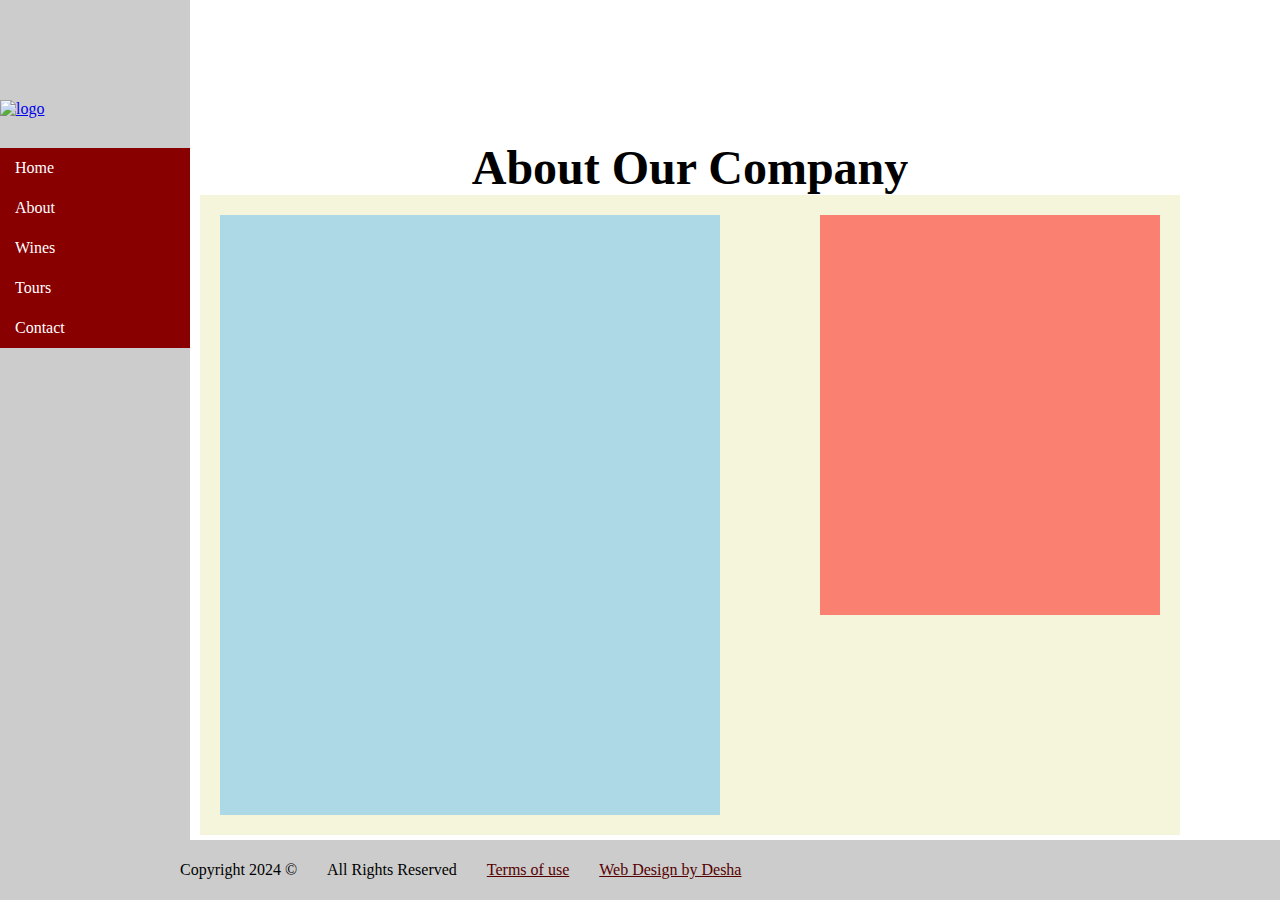
==== about.html @ 6b64fff3 "initial commit" ====
<!doctype html>
<html lang="en">
<head>
<meta charset="UTF-8">
<title>About page of Our Wine Website</title>
<link  href="css/styles.css" type="text/css" rel="stylesheet">
</head>

<body class="about">
<header>
<a href="index.html"><img id="logo" src="images/logo.jpg" alt="logo"></a>

<nav>
    <ul>
        <li><a href="index.html">Home</a></li>
        <li><a href="about.html">About</a></li>
        <li><a href="#">Wines</a>
        <ul class="drop-down">
            <li><a href="cabernet.html">Cabernet</a></li>
            <li><a href="merlot.html">Merlot</a></li>
            <li><a href="malbec.html">Malbec</a></li>
        </ul>
        </li>
        <li><a href="tours.htnl">Tours</a></li>
        <li><a href="contact">Contact</a></li>
    </ul>
</nav>
</header>

<div id="wrapper">
<h1>About Our Company</h1>
<div class="row">
<main>

</main>

<aside>

</aside>

</div> <!-- end row -->
</div> <!-- close wrapper -->
<footer>
<ul>
<li>Copyright 2024 &copy</li>
<li>All Rights Reserved</li>
<li><a href="">Terms of use</a></li>
<li><a href="">Web Design by Desha</a></li>
</ul>
</footer>

</body>
</html>
---- css/styles.css ----
/* Styles for our wine website */

* {
padding: 0;
margin: 0;
box-sizing: border-box;

}

body {
    /* background: orange; */
    background-image: url(../images/grid-16.png);
    background-repeat: repeat-y;
    background-position: 220px 0;
}

header {
    background: #ccc;
    width: 190px;
    height: 100%;
    position: fixed;
    top: 0;
    left: 0;
}
nav li {
    height: 40px;
    line-height: 40px;
    background: #800;
    position: relative;
    
}

.drop-down {
    display: none;
    
}

nav li:hover .drop-down {
    display: block;
    position: absolute;
    top: 0;
    left: 120px;
    z-index: 1;
    width: 140px;
    list-style-type: none;
   

}

nav a {
    color: #fff;
    padding-left: 15px;
    text-decoration: none;
    display: block;

}

nav a:hover {
    background: #500;
}

#logo {
    margin-top: 100px;
    margin-bottom: 30px;
}

.row {
    background: beige;
    /* height: 400px; */
    padding: 20px;
    overflow: hidden;
}

.third {
    width: 300px;
    height: 300px;
    background: pink;
    margin-right: 20px;
    float: left;
}

.third:last-of-type {
    margin-right: 0;
}

#wrapper {
    margin: 140px 0 0 200px;
    /* padding: 20px 0; */
    width: 980px;

}

main {
    width: 500px;
    float: left;
    height: 600px;
    background: lightblue;
}

aside {
    width: 340px;
    float: right;
    height: 400px;
    background: salmon;
}

footer {
    height: 60px;
    line-height: 60px;
    width: 100%;
    position: fixed;
    bottom: 0;
    left: 180px;
    background: #ccc;
}

footer li {
    float: left;
    margin-right: 30px;
    list-style-type: none;
}

footer a {
    color: #500;
}

img {
    display: block;
    max-width: 100%;
}

/* Typography */
h1 {
    text-align: center;
    font-size: 3em;
}
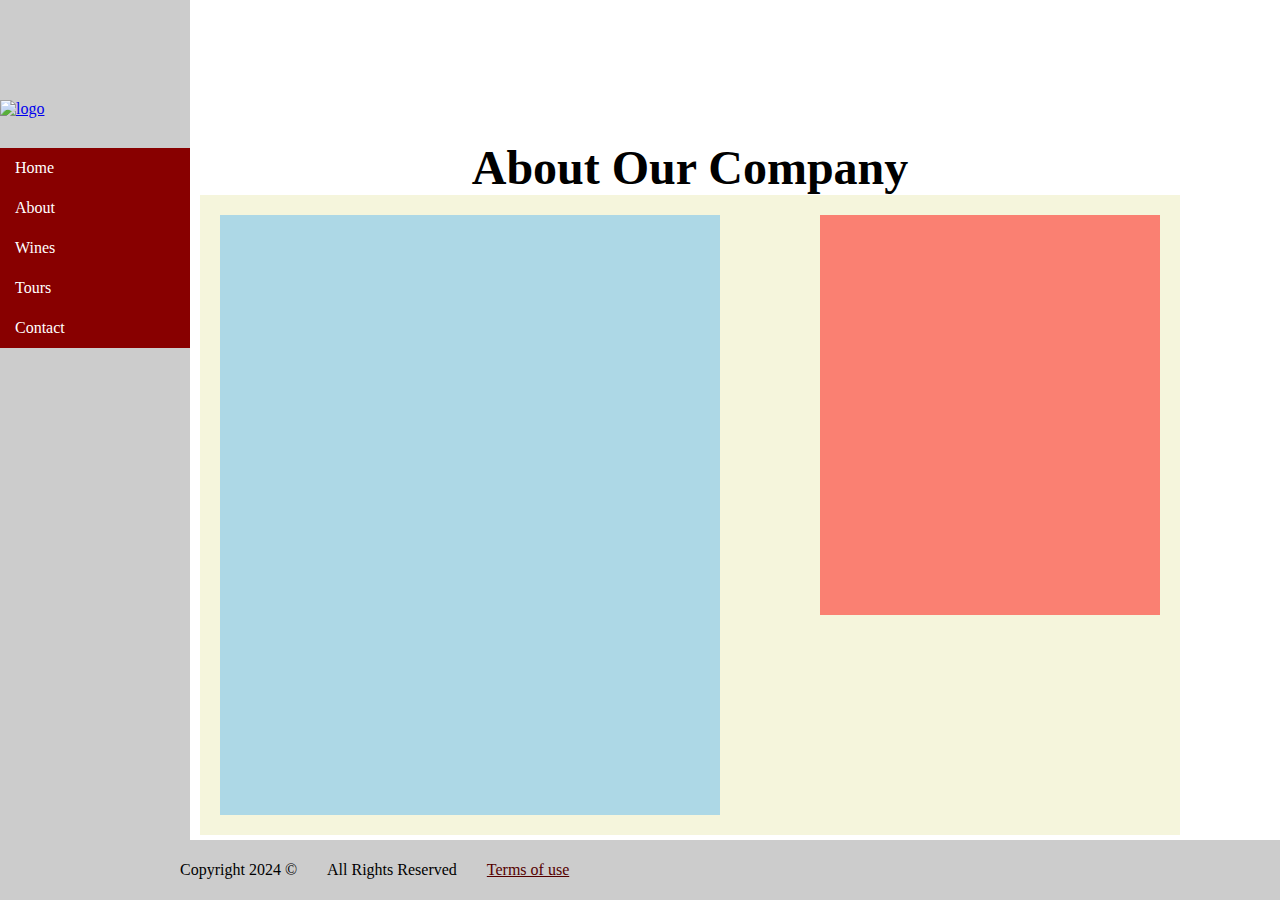
==== commit 111c5779: "removed footer link" ====
--- a/about.html
+++ b/about.html
@@ -45,7 +45,6 @@
 <li>Copyright 2024 &copy</li>
 <li>All Rights Reserved</li>
 <li><a href="">Terms of use</a></li>
-<li><a href="">Web Design by Desha</a></li>
 </ul>
 </footer>
 
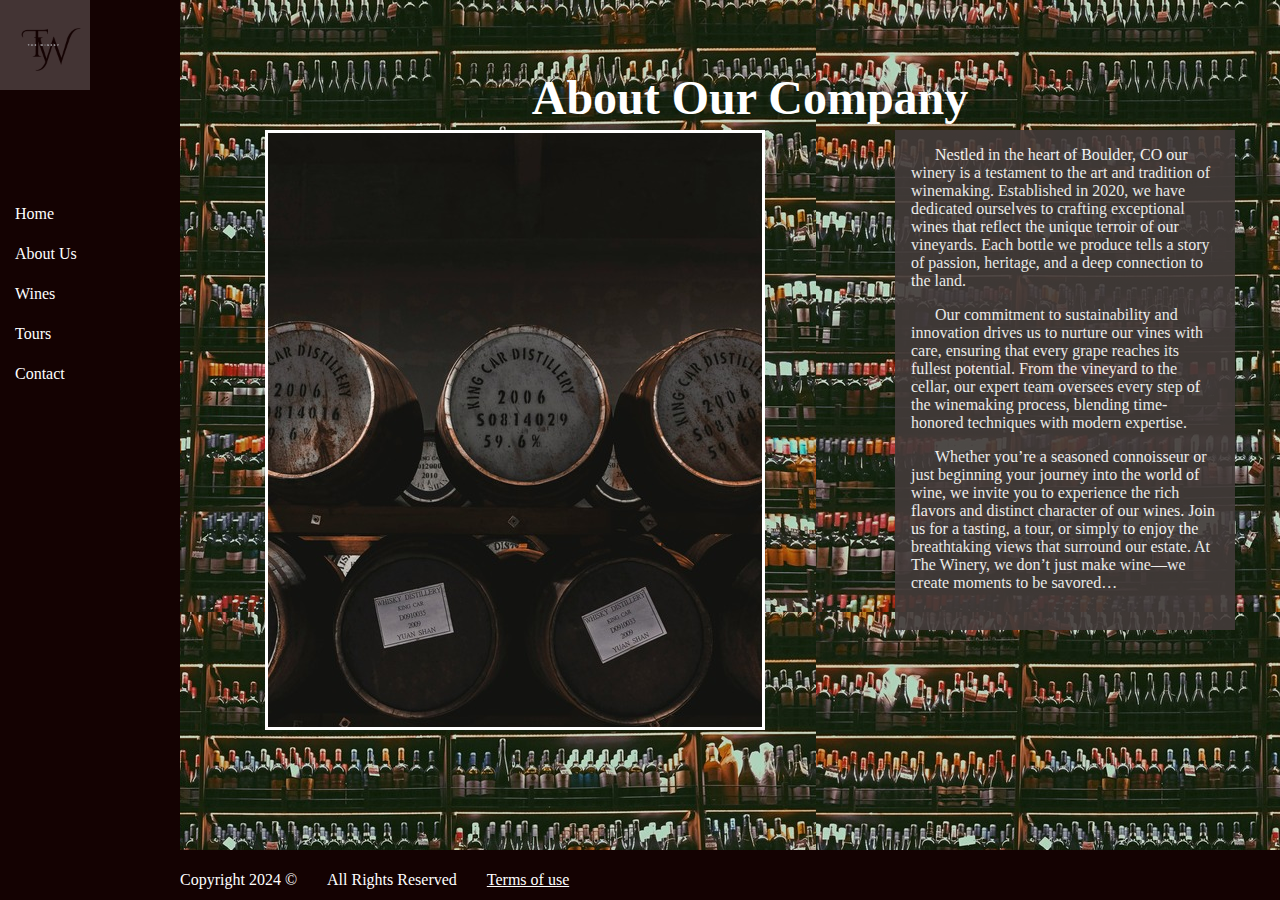
==== commit cbdfe897: "updated navs" ====
--- a/about.html
+++ b/about.html
@@ -8,12 +8,12 @@
 
 <body class="about">
 <header>
-<a href="index.html"><img id="logo" src="images/logo.jpg" alt="logo"></a>
+<a href="index.html"><img id="logo" src="images/the Winery logo.png" alt="logo"></a>
 
 <nav>
     <ul>
         <li><a href="index.html">Home</a></li>
-        <li><a href="about.html">About</a></li>
+        <li><a href="about.html">About Us</a></li>
         <li><a href="#">Wines</a>
         <ul class="drop-down">
             <li><a href="cabernet.html">Cabernet</a></li>
@@ -27,7 +27,7 @@
 </nav>
 </header>
 
-<div id="wrapper">
+<div id="wrapper-about">
 <h1>About Our Company</h1>
 <div class="row">
 <main>
@@ -35,6 +35,15 @@
 </main>
 
 <aside>
+ <p>
+    Nestled in the heart of Boulder, CO our winery is a testament to the art and tradition of winemaking. Established in 2020, we have dedicated ourselves to crafting exceptional wines that reflect the unique terroir of our vineyards. Each bottle we produce tells a story of passion, heritage, and a deep connection to the land.
+    </p>
+   <p>
+    Our commitment to sustainability and innovation drives us to nurture our vines with care, ensuring that every grape reaches its fullest potential. From the vineyard to the cellar, our expert team oversees every step of the winemaking process, blending time-honored techniques with modern expertise.
+   </p> 
+   <p>
+    Whether you’re a seasoned connoisseur or just beginning your journey into the world of wine, we invite you to experience the rich flavors and distinct character of our wines. Join us for a tasting, a tour, or simply to enjoy the breathtaking views that surround our estate. At The Winery, we don’t just make wine—we create moments to be savored…
+ </p>
 
 </aside>
 
--- a/css/styles.css
+++ b/css/styles.css
@@ -8,15 +8,19 @@
 }
 
 body {
+    color: #fff;
     /* background: orange; */
-    background-image: url(../images/grid-16.png);
-    background-repeat: repeat-y;
-    background-position: 220px 0;
+    /* background-image: url(../images/grid-16.png); */
+    background: #500;
+    background-image: url("../images/smallbrandy-turner-nZ37ifip5VM-unsplash.jpg");
+    /* background-repeat: repeat-y;
+    background-position: 220px 0; */
+    
 }
 
 header {
-    background: #ccc;
-    width: 190px;
+    background: rgb(20, 2, 2);
+    width: 180px;
     height: 100%;
     position: fixed;
     top: 0;
@@ -25,7 +29,7 @@
 nav li {
     height: 40px;
     line-height: 40px;
-    background: #800;
+    /* background: #800; */
     position: relative;
     
 }
@@ -60,58 +64,79 @@
 }
 
 #logo {
-    margin-top: 100px;
-    margin-bottom: 30px;
+    background-image: url("../images/the Winery logo_small.png");
+    margin-top: 0;
+    margin-bottom: 100px;
+    /* margin-left: 35px; */
 }
 
 .row {
-    background: beige;
+    /* background: beige; */
     /* height: 400px; */
-    padding: 20px;
+    padding: 5px;
+    
     overflow: hidden;
 }
 
 .third {
     width: 300px;
     height: 300px;
-    background: pink;
-    margin-right: 20px;
+    border-style: solid;
+    background-image: url("../images/chelsea-pridham-MMOXoxE_Gj0-unsplash.jpg");
+    margin-right: 15px;
     float: left;
 }
+
+
 
 .third:last-of-type {
     margin-right: 0;
 }
 
 #wrapper {
-    margin: 140px 0 0 200px;
+    margin: 140px 0 0 240px;
     /* padding: 20px 0; */
     width: 980px;
 
 }
+
+
+#wrapper-about {
+    margin: 70px 0 0 260px;
+    /* padding: 20px 0; */
+    width: 980px;
+
+}
+
 
 main {
     width: 500px;
     float: left;
     height: 600px;
     background: lightblue;
+    background-image: url(../images/wineBarrels.jpg);
+    border: solid;
 }
 
 aside {
     width: 340px;
     float: right;
-    height: 400px;
-    background: salmon;
+    height: 500px;
+    background: rgb(67, 59, 58);
+    opacity: .9;
+    /* background-image: url("../images/the Winery about us.png"); */
+    
 }
 
 footer {
-    height: 60px;
+    color: #fff;
+    height: 50px;
     line-height: 60px;
     width: 100%;
     position: fixed;
     bottom: 0;
     left: 180px;
-    background: #ccc;
+    background: rgb(20, 2, 2);
 }
 
 footer li {
@@ -121,16 +146,22 @@
 }
 
 footer a {
-    color: #500;
+    color: #fff;
 }
 
 img {
-    display: block;
-    max-width: 100%;
+    display: inline-block;
+    max-width: 50%;
 }
 
 /* Typography */
 h1 {
     text-align: center;
     font-size: 3em;
+}
+
+p {
+    color: white;
+    margin: 1em;             
+    text-indent: 3ch;
 }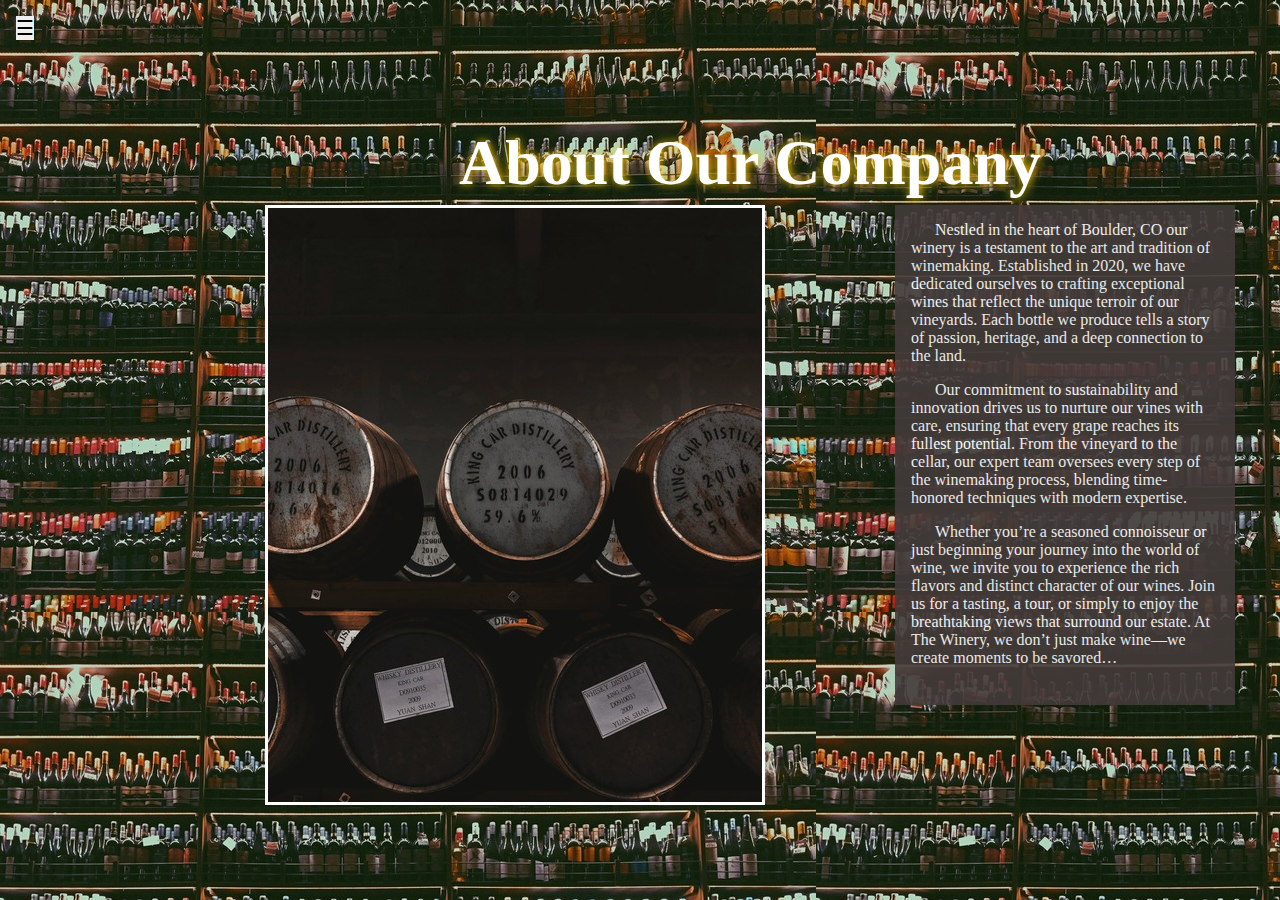
==== commit 14ca6593: "updated sideBar header" ====
--- a/about.html
+++ b/about.html
@@ -7,25 +7,32 @@
 </head>
 
 <body class="about">
-<header>
-<a href="index.html"><img id="logo" src="images/the Winery logo.png" alt="logo"></a>
 
-<nav>
-    <ul>
-        <li><a href="index.html">Home</a></li>
-        <li><a href="about.html">About Us</a></li>
-        <li><a href="#">Wines</a>
-        <ul class="drop-down">
-            <li><a href="cabernet.html">Cabernet</a></li>
-            <li><a href="merlot.html">Merlot</a></li>
-            <li><a href="malbec.html">Malbec</a></li>
-        </ul>
-        </li>
-        <li><a href="tours.htnl">Tours</a></li>
-        <li><a href="contact">Contact</a></li>
-    </ul>
-</nav>
-</header>
+    <div id="sidebar" class="sidebar">
+        <!-- <a href="#" class="closebtn" onclick="toggleSidebar()">×</a> -->
+        <a href="index.html">Home</a>
+        <a href="about.html">About Us</a>
+        <a href="javascript:void(0)" class="dropdown-btn" onclick="toggleDropdown()">Wines</a>
+        <div class="dropdown-container">
+            <a href="cabernet.html">Cabernet Sauvignon</a>
+            <a href="pinot.html">Pinot Noir</a>
+            <a href="merlot.html">Merlot</a>
+            <a href="syrah.html">Syrah/Shiraz</a>
+            <a href="chardonnay.html">Chardonnay</a>
+            <a href="savignon.html">Sauvignon Blanc</a>
+            <a href="riesling.html">Riesling</a>
+            <a href="zinfandel.html">Zinfandel</a>
+            <a href="malbec.html">Malbec</a>
+            <a href="rose.html">Rosé</a>
+        </div>
+        <a href="tours.html">Tours</a></li>
+        <a href="contact.html">Contact</a>
+        
+    </div>
+
+    <div id="main" class="main">
+        <button class="openbtn" onclick="toggleSidebar()">☰</button>
+    </div>
 
 <div id="wrapper-about">
 <h1>About Our Company</h1>
@@ -49,13 +56,6 @@
 
 </div> <!-- end row -->
 </div> <!-- close wrapper -->
-<footer>
-<ul>
-<li>Copyright 2024 &copy</li>
-<li>All Rights Reserved</li>
-<li><a href="">Terms of use</a></li>
-</ul>
-</footer>
-
+<script src="script.js"></script>
 </body>
 </html>--- a/css/styles.css
+++ b/css/styles.css
@@ -1,4 +1,4 @@
-/* Styles for our wine website */
+/* Styles for wine website */
 
 * {
 padding: 0;
@@ -9,59 +9,10 @@
 
 body {
     color: #fff;
-    /* background: orange; */
-    /* background-image: url(../images/grid-16.png); */
     background: #500;
-    background-image: url("../images/smallbrandy-turner-nZ37ifip5VM-unsplash.jpg");
-    /* background-repeat: repeat-y;
-    background-position: 220px 0; */
-    
+    background-image: url("../images/smallbrandy-turner-nZ37ifip5VM-unsplash.jpg");  
 }
 
-header {
-    background: rgb(20, 2, 2);
-    width: 180px;
-    height: 100%;
-    position: fixed;
-    top: 0;
-    left: 0;
-}
-nav li {
-    height: 40px;
-    line-height: 40px;
-    /* background: #800; */
-    position: relative;
-    
-}
-
-.drop-down {
-    display: none;
-    
-}
-
-nav li:hover .drop-down {
-    display: block;
-    position: absolute;
-    top: 0;
-    left: 120px;
-    z-index: 1;
-    width: 140px;
-    list-style-type: none;
-   
-
-}
-
-nav a {
-    color: #fff;
-    padding-left: 15px;
-    text-decoration: none;
-    display: block;
-
-}
-
-nav a:hover {
-    background: #500;
-}
 
 #logo {
     background-image: url("../images/the Winery logo_small.png");
@@ -88,18 +39,15 @@
 }
 
 
-
 .third:last-of-type {
     margin-right: 0;
 }
 
 #wrapper {
-    margin: 140px 0 0 240px;
-    /* padding: 20px 0; */
-    width: 980px;
-
+    margin: 200px 0 0 340px;
+    padding: 40px 0;
+    width: 700px;
 }
-
 
 #wrapper-about {
     margin: 70px 0 0 260px;
@@ -124,29 +72,7 @@
     height: 500px;
     background: rgb(67, 59, 58);
     opacity: .9;
-    /* background-image: url("../images/the Winery about us.png"); */
-    
-}
-
-footer {
-    color: #fff;
-    height: 50px;
-    line-height: 60px;
-    width: 100%;
-    position: fixed;
-    bottom: 0;
-    left: 180px;
-    background: rgb(20, 2, 2);
-}
-
-footer li {
-    float: left;
-    margin-right: 30px;
-    list-style-type: none;
-}
-
-footer a {
-    color: #fff;
+    /* background-image: url("../images/the Winery about us.png"); */ 
 }
 
 img {
@@ -154,14 +80,92 @@
     max-width: 50%;
 }
 
-/* Typography */
+/* TYPOGRAPHY */
 h1 {
+    text-shadow: #FC0 1px 0 10px;
     text-align: center;
-    font-size: 3em;
+    font-size: 4em;
 }
 
 p {
     color: white;
     margin: 1em;             
     text-indent: 3ch;
+}
+/* SIDEBAR STYLING */
+.sidebar {
+    height: 100%;
+    width: 250px;
+    position: fixed;
+    top: 0;
+    left: 0;
+    background-color: rgb(20, 2, 2);
+    overflow-x: hidden;
+    transition: 0.5s;
+    padding-top: 60px;
+    transform: translateX(-250px);
+    opacity: 0.7;
+}
+
+.sidebar a {
+    padding: 10px 15px;
+    text-decoration: none;
+    font-size: 25px;
+    color: white;
+    display: block;
+    transition: 0.3s;
+}
+
+.sidebar a:hover {
+    color: #f1f1f1;
+}
+
+
+.main {
+    transition: margin-left .5s;
+    padding: 16px;
+}
+
+.openbtn {
+    font-size: 20px;
+    /* color: white; */
+    cursor: pointer;
+    /* padding: none; */
+    border: none;
+    /* opacity: 0.1; */
+}
+
+
+#main {
+    margin-left: 0;
+}
+
+.dropdown-btn {
+    font-size: 25px;
+    border: none;
+    background: none;
+    color: #818181;
+    padding: 10px 15px;
+    text-align: left;
+    cursor: pointer;
+    width: 100%;
+    outline: none;
+}
+
+.dropdown-btn:hover {
+    color: #f1f1f1;
+}
+
+.dropdown-container {
+    display: none;
+    background-color: #262626;
+    padding-left: 8px;
+}
+
+.sidebar .dropdown-btn:hover + .dropdown-container {
+    display: block;
+}
+
+.dropdown-container a {
+    font-size: 20px;
 }